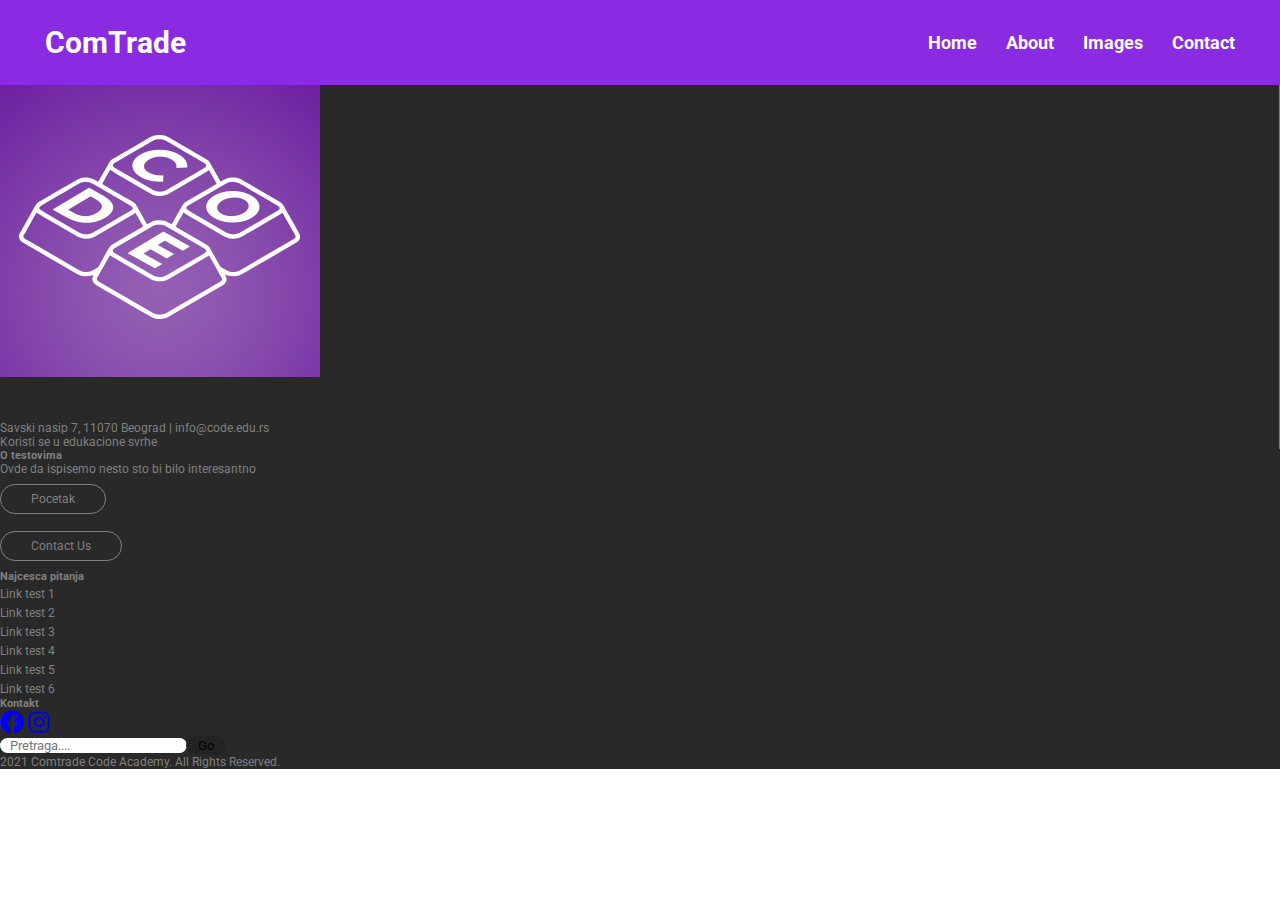
==== index.html @ 9283ae1e "Add files via upload" ====
<!DOCTYPE html>
<html lang="en">
<head>
    <meta charset="UTF-8">
    <meta http-equiv="X-UA-Compatible" content="IE=edge">
    <meta name="viewport" content="width=device-width, initial-scale=1.0">
    <link
      rel="stylesheet"
      href="https://cdnjs.cloudflare.com/ajax/libs/font-awesome/5.15.3/css/all.min.css"
    />
    <link
      rel="stylesheet"
      href="https://use.fontawesome.com/releases/v5.15.3/css/all.css"
      integrity="sha384-SZXxX4whJ79/gErwcOYf+zWLeJdY/qpuqC4cAa9rOGUstPomtqpuNWT9wdPEn2fk"
      crossorigin="anonymous"
    />
    <link
      href="https://cdn.jsdelivr.net/npm/bootstrap@5.0.1/dist/css/bootstrap.min.css"
      rel="stylesheet"
      integrity="sha384-+0n0xVW2eSR5OomGNYDnhzAbDsOXxcvSN1TPprVMTNDbiYZCxYbOOl7+AMvyTG2x"
      crossorigin="anonymous"
    />
    <link rel="preconnect" href="https://fonts.gstatic.com" />
    <link
      href="https://fonts.googleapis.com/css2?family=Roboto&display=swap"
      rel="stylesheet"
    />
    <link rel="stylesheet" href="style.css">
    <title>Document</title>
</head>
<body>
    <!--NAVBAR-->

    <nav id="navbar">
        <div class="content">
          <div class="logo">
            <a href="#">ComTrade</a>
          </div>
          <ul class="menu-list">
            <div class="icon cancel-btn">
              <i class="fas fa-times"></i>
            </div>
            <li>
                <a href="index.html">Home</a>
                <a href="#">About</a>
                <a href="#">Images</a>
                <a href="contactForm.html">Contact</a>
            </li>
          </ul>
          <div class="icon menu-btn">
            <i class="fas fa-bars"></i>
          </div>
        </div>
      </nav>


      <br>
      <br>
      <br>
      
      <!-- FOOTER -->
    <footer class="container-fluid bg-grey py-3 py-3 my-5">
        <div class="container">
          <div class="row">
            <div class="col-md-6">
              <div class="row">
                <div class="col-md-6">
                  <div class="logo-part">
                    <img src="./code logo.png" class="w-50 logo-footer" />
                    <p>Savski nasip 7, 11070 Beograd | info@code.edu.rs</p>
                    <p>Koristi se u edukacione svrhe</p>
                  </div>
                </div>
                <div class="col-md-6 px-4">
                  <h6>O testovima</h6>
                  <p>Ovde da ispisemo nesto sto bi bilo interesantno</p>
                  <a href="#" class="btn-footer"> Pocetak </a><br />
                  <a href="#" class="btn-footer"> Contact Us</a>
                </div>
              </div>
            </div>
            <div class="col-md-6">
              <div class="row">
                <div class="col-md-6 px-3">
                  <h6>Najcesca pitanja</h6>
                  <div class="row">
                    <div class="col-md-6">
                      <ul>
                        <li><a href="#"> Link test 1</a></li>
                        <li><a href="#"> Link test 2</a></li>
                        <li><a href="#"> Link test 3</a></li>
                        <li><a href="#"> Link test 4</a></li>
                        <li><a href="#"> Link test 5</a></li>
                        <li><a href="#"> Link test 6</a></li>
                      </ul>
                    </div>
                  </div>
                </div>
                <div class="col-md-6">
                  <h6>Kontakt</h6>
                  <div class="social">
                    <a href="#"
                      ><i class="fab fa-facebook fa-2x" aria-hidden="true"></i
                    ></a>
                    <a href="#"
                      ><i class="fab fa-instagram fa-2x" aria-hidden="true"></i
                    ></a>
                  </div>
                  <form class="form-footer my-3">
                    <input
                      type="text"
                      placeholder="Pretraga...."
                      name="search"
                    />
                    <input type="button" value="Go" />
                  </form>
                  <p>2021 Comtrade Code Academy. All Rights Reserved.</p>
                </div>
              </div>
            </div>
          </div>
        </div>
      </footer>

    <script src="js.js"></script>
</body>
</html>
---- style.css ----
* {
    box-sizing: border-box;
    margin: 0;
    padding: 0;
    font-family: 'Roboto', sans-serif;
    scroll-behavior: smooth;
}

/*NAVBAR*/
.content {
    max-width: 1250px;
    margin: auto;
    padding: 0 30px;
}
#navbar {
    position: fixed;
    width: 100%;
    z-index: 20;
    padding: 25px 0px;
    transition: all 0.3s ease;
    background-color: blueviolet;
}
#navbar.sticky {     /*Ova klasa ce da bude dodata naknadno preko JS*/
    background-color: black;
    padding: 10px 0px;
    box-shadow: 0px 3px 5px 0px rgba(0, 0, 0, 0.1);
}
#navbar .content {
    display: flex;
    align-items: center;
    justify-content: space-between;
}
#navbar .logo a {
    color: white;  
    font-size: 30px;
    font-weight: bold;
    text-decoration: none;
}
#navbar .menu-list {
    display: flex; 
}
.menu-list li {
    list-style-type: none;
}
.menu-list li a {
    color: white; 
    font-size: 18px;
    font-weight: bold;
    margin-left: 25px;
    text-decoration: none;
    transition: all 0.5s ease;
}
.menu-list li a:hover {
    color: black;
}
.icon {
    display: none;
    color: white;
    font-size: 20px;
    cursor: pointer;
}
.menu-list .cancel-btn {
    position: absolute;
    z-index: 100;
    right: 30px;
    top: 30px;
}

/*CONTACT FORM*/
.razdvajac {
    height: 200px;
}
.form-wrapper {
    border: 1px solid blueviolet;
    margin-left: 300px;
    width: 820px;
    display: flex;
    flex-direction: column;
    position: relative;
}
.form-header {
    display: flex;
}
.login-header-btn, .signup-header-btn {
    width: 50%;
    text-align: center;
    font-size: 2em;
    padding: 15px 0px;
    font-weight: bold;
    background-color: blueviolet;
}
.signup-header-btn {
    background-color: white;
}
.login-header-btn:hover, .signup-header-btn:hover {
    color: black;
    cursor: pointer;
}
.login-signup-wrapper {
    position: relative;  
    display: flex;
}
.prekrivac {
    position: absolute;
    margin-left: 410px;
    display: flex;
    justify-content: center;
    align-items: center;
    width: 50%;
    height: 100%;
    background-color: blueviolet;
    transition: all 0.6s ease;
}
.prekrivac p {
    margin: 20px;
    color: white;
}
.login-wrapper, .signup-wrapper {
    width: 400px;
    margin: 5px;
    display: flex;
    flex-direction: column;
    align-items: center;
}

.form-wrapper input {
    width: 90%;
    margin: 10px 0px;
    padding: 10px;
    border: 2px solid lightgray;
}
.login-btn {
    background-color: blueviolet;
    margin: 20px 0px;
    font-size: 1.5em;
    color: white;
    text-align: center;
    width: 90%;
    padding: 10px;
}
.login-forgot-pass a {
    text-decoration: none;
}
.login-not-a-member a {
    text-decoration: none;
}



/*FOOTER*/
/* OVO JE DODAO DEJAN */
  .bg-grey {
    background: #292929;
  }
  .logo-footer {
    margin-bottom: 40px;
  }
  footer {
    color: grey;   
  }
  footer p, a {
    font-size: 12px;
    font-family: 'Roboto', sans-serif;
  }
  footer h6 {
    font-family: 'Roboto', sans-serif;
  /* margin-bottom: 40px; */
    position: relative;
  }
  .btn-footer {
    color: grey;
    text-decoration: none;
    border: 1px solid;
    border-radius: 43px;
    font-size: 12px;
    padding: 7px 30px;
    line-height: 47px;
  }
  .btn-footer:hover {       
    text-decoration: none;      
  }
  .form-footer input[type="text"] {
    border: none;
    border-radius: 12px;
    outline: none;
    padding-left: 10px;
  }
  .form-footer input ::placeholder {
    font-size: 10px;
    padding-left: 10px;
    font-style: italic;
  }
  .form-footer input[type="button"] {
    text-align: center;
    border: none;
    background:#232323;
    margin-left: -5px;
    outline: none;
    border-radius: 12px;
    padding: 2px 12px;
  }
  .social .fa {
    color: grey;
    font-size: 22px;
    padding: 10px 15px;
    background: #3c3c3c;
  }
  footer ul li {
    list-style: none;
    display: block;
  }
  footer ul  {
    padding-left: 0;
  }
  footer ul  li a{
    text-decoration: none;
    color: grey;
    text-decoration:none;
  }
  footer a:hover {
    text-decoration: none;
    color: #f5f5f5 !important;
  }
  footer .logo-part {
    border-right: 1px solid grey;
    height: 100%;
  }
  


/*RESPONSIVE*/
@media screen and (max-width: 1230px) {
    
}
@media screen and (max-width: 1100px) {
    
}
@media screen and (max-width: 900px) {
    
}
@media screen and (max-width: 768px) {
    body.disabled {       /*Ovo ce da bude aktivirano sa JS*/
        overflow: hidden;
    }
    .icon {
        display: block;
    }
    .icon.hide {
        display: none;  /*Ovo ce da bude aktivirano sa JS*/
    }
    #navbar .menu-list {
        position: fixed;
        height: 100vh;
        width: 100%;
        left: -100%;
        top: 0px;
        display: block;
        padding: 40px 0px;
        text-align: center;
        background-color:blueviolet;
        transition: all 0.3s ease;
    }
    #navbar.show .menu-list {    /*Ovo ce da bude kasnije aktivirano*/
        left: 0%;
    }
    #navbar .menu-list li {
        margin-top: 45px;
        display: flex;
        flex-direction: column;
        justify-content: space-evenly;
    }
    #navbar .menu-list li a {
        font-size: 23px;
        padding: 30px 0px;
        margin-left: -100%;
        transition: 0.5s cubic-bezier(0.68, -0.55, 0.265, 1.55);
    }
    #navbar.show .menu-list li a {
        margin-left: 0px;
    }
}
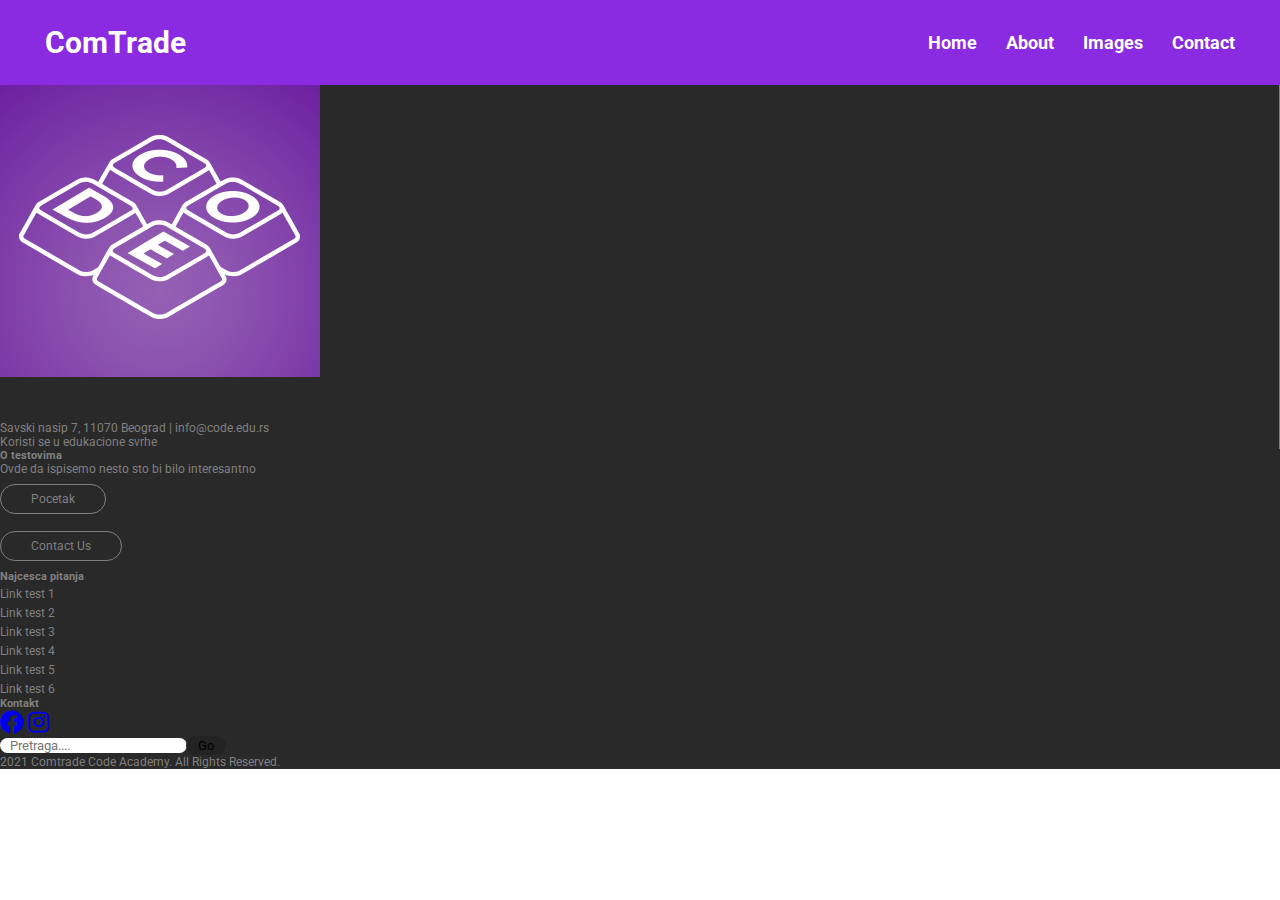
==== commit 067c721a: "Gotov index, navbar, kontakt forma, footer, regex" ====
--- a/index.html
+++ b/index.html
@@ -30,8 +30,7 @@
 </head>
 <body>
     <!--NAVBAR-->
-
-    <nav id="navbar">
+    <nav class="navbar-container">
         <div class="content">
           <div class="logo">
             <a href="#">ComTrade</a>
--- a/style.css
+++ b/style.css
@@ -12,7 +12,7 @@
     margin: auto;
     padding: 0 30px;
 }
-#navbar {
+.navbar-container {
     position: fixed;
     width: 100%;
     z-index: 20;
@@ -20,23 +20,23 @@
     transition: all 0.3s ease;
     background-color: blueviolet;
 }
-#navbar.sticky {     /*Ova klasa ce da bude dodata naknadno preko JS*/
+.navbar-container.sticky {     /*Ova klasa ce da bude dodata naknadno preko JS*/
     background-color: black;
     padding: 10px 0px;
     box-shadow: 0px 3px 5px 0px rgba(0, 0, 0, 0.1);
 }
-#navbar .content {
+.navbar-container .content {
     display: flex;
     align-items: center;
     justify-content: space-between;
 }
-#navbar .logo a {
+.navbar-container .logo a {
     color: white;  
     font-size: 30px;
     font-weight: bold;
     text-decoration: none;
 }
-#navbar .menu-list {
+.navbar-container .menu-list {
     display: flex; 
 }
 .menu-list li {
@@ -101,6 +101,7 @@
     display: flex;
 }
 .prekrivac {
+    z-index: 20;
     position: absolute;
     margin-left: 410px;
     display: flex;
@@ -124,12 +125,12 @@
 }
 
 .form-wrapper input {
-    width: 90%;
+    width: 100%;
     margin: 10px 0px;
     padding: 10px;
     border: 2px solid lightgray;
 }
-.login-btn {
+.login-btn, .signup-btn {
     background-color: blueviolet;
     margin: 20px 0px;
     font-size: 1.5em;
@@ -138,11 +139,34 @@
     width: 90%;
     padding: 10px;
 }
+.login-btn:hover, .signup-btn:hover {
+  cursor: pointer;
+}
 .login-forgot-pass a {
     text-decoration: none;
 }
 .login-not-a-member a {
     text-decoration: none;
+}
+.input-div {
+  position: relative;
+  display: flex;
+  justify-content: center;
+  width: 90%;
+}
+.input-div i {
+  font-size: 1.3em;
+  position: absolute;
+  right: 10px;
+  top: 37%;
+}
+.fa-times-circle {
+  color: red;
+  display: none;
+}
+.fa-check-circle {
+  color: green;
+  display: none;
 }
 
 
@@ -158,7 +182,7 @@
   footer {
     color: grey;   
   }
-  footer p, a {
+  footer p, footer a {
     font-size: 12px;
     font-family: 'Roboto', sans-serif;
   }
@@ -248,7 +272,7 @@
     .icon.hide {
         display: none;  /*Ovo ce da bude aktivirano sa JS*/
     }
-    #navbar .menu-list {
+    .navbar-container .menu-list {
         position: fixed;
         height: 100vh;
         width: 100%;
@@ -260,22 +284,22 @@
         background-color:blueviolet;
         transition: all 0.3s ease;
     }
-    #navbar.show .menu-list {    /*Ovo ce da bude kasnije aktivirano*/
+    .navbar-container.show .menu-list {    /*Ovo ce da bude kasnije aktivirano*/
         left: 0%;
     }
-    #navbar .menu-list li {
+    .navbar-container .menu-list li {
         margin-top: 45px;
         display: flex;
         flex-direction: column;
         justify-content: space-evenly;
     }
-    #navbar .menu-list li a {
+    .navbar-container .menu-list li a {
         font-size: 23px;
         padding: 30px 0px;
         margin-left: -100%;
         transition: 0.5s cubic-bezier(0.68, -0.55, 0.265, 1.55);
     }
-    #navbar.show .menu-list li a {
+    .navbar-container.show .menu-list li a {
         margin-left: 0px;
     }
 }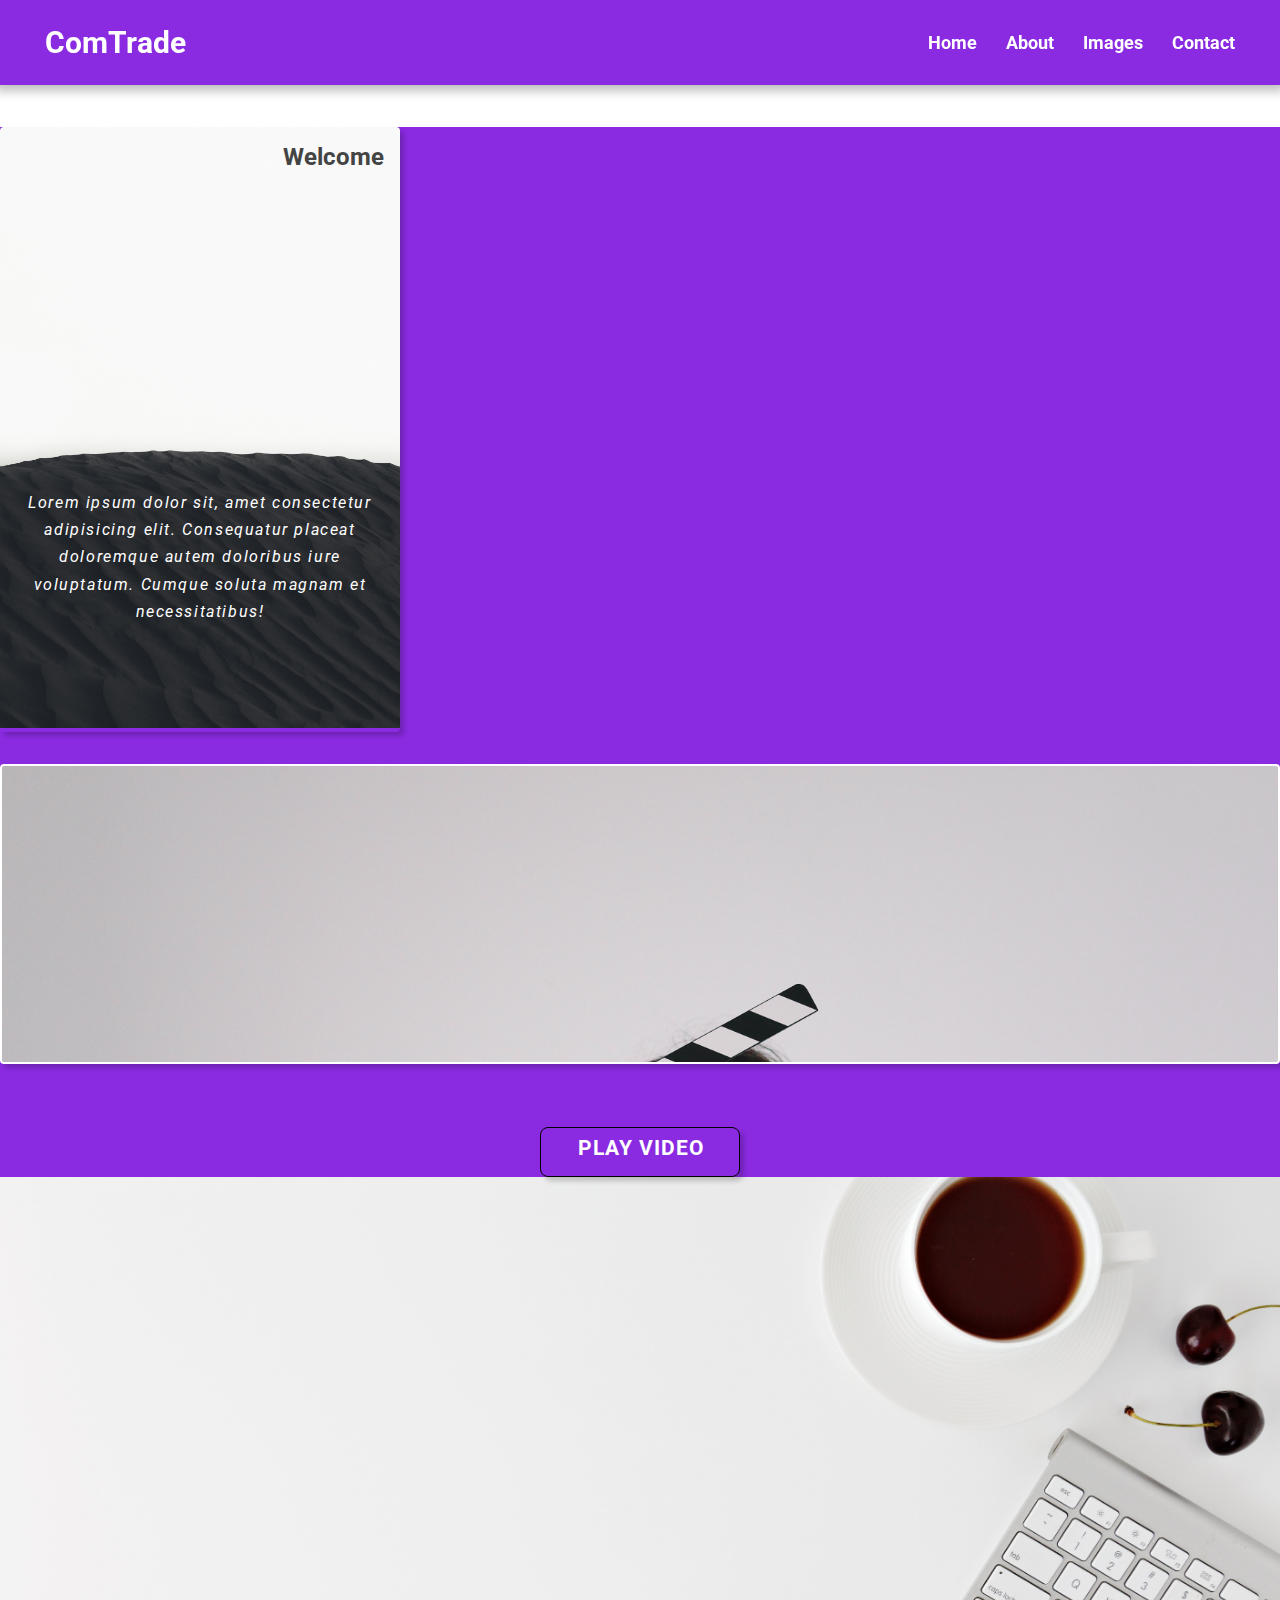
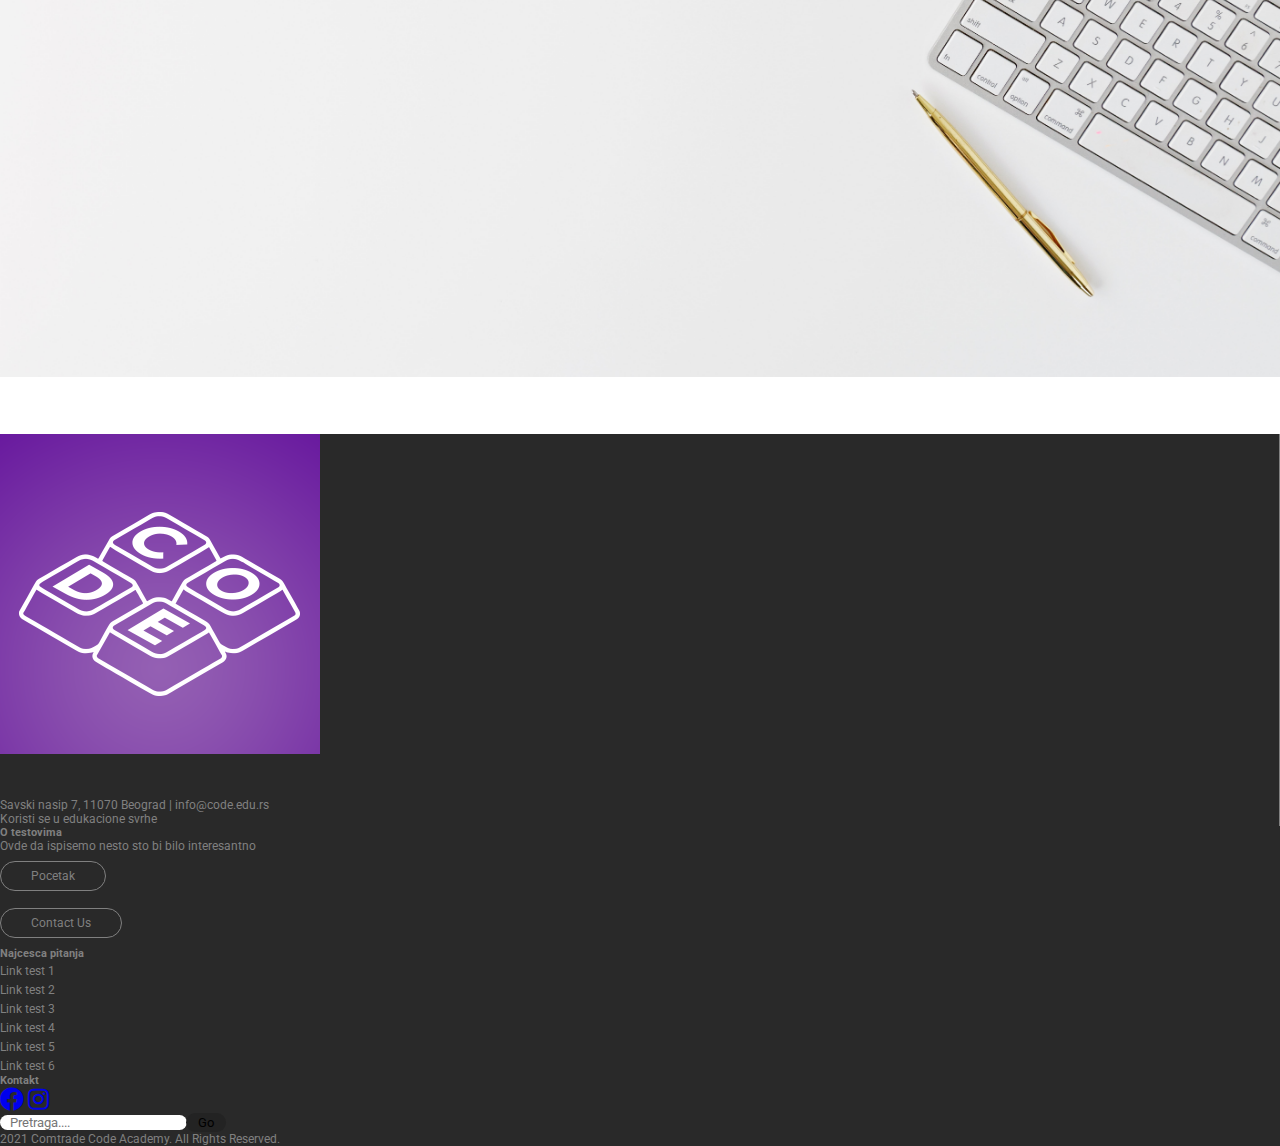
==== commit 3d5bfcf6: "dodao dve sekcije landing page i cta button" ====
--- a/index.html
+++ b/index.html
@@ -1,9 +1,9 @@
 <!DOCTYPE html>
 <html lang="en">
-<head>
-    <meta charset="UTF-8">
-    <meta http-equiv="X-UA-Compatible" content="IE=edge">
-    <meta name="viewport" content="width=device-width, initial-scale=1.0">
+  <head>
+    <meta charset="UTF-8" />
+    <meta http-equiv="X-UA-Compatible" content="IE=edge" />
+    <meta name="viewport" content="width=device-width, initial-scale=1.0" />
     <link
       rel="stylesheet"
       href="https://cdnjs.cloudflare.com/ajax/libs/font-awesome/5.15.3/css/all.min.css"
@@ -25,102 +25,152 @@
       href="https://fonts.googleapis.com/css2?family=Roboto&display=swap"
       rel="stylesheet"
     />
-    <link rel="stylesheet" href="style.css">
+    <link rel="stylesheet" href="style.css" />
     <title>Document</title>
-</head>
-<body>
+  </head>
+  <body>
     <!--NAVBAR-->
     <nav class="navbar-container">
-        <div class="content">
-          <div class="logo">
-            <a href="#">ComTrade</a>
+      <div class="content">
+        <div class="logo">
+          <a href="#">ComTrade</a>
+        </div>
+        <ul class="menu-list">
+          <div class="icon cancel-btn">
+            <i class="fas fa-times"></i>
           </div>
-          <ul class="menu-list">
-            <div class="icon cancel-btn">
-              <i class="fas fa-times"></i>
-            </div>
-            <li>
-                <a href="index.html">Home</a>
-                <a href="#">About</a>
-                <a href="#">Images</a>
-                <a href="contactForm.html">Contact</a>
-            </li>
-          </ul>
-          <div class="icon menu-btn">
-            <i class="fas fa-bars"></i>
-          </div>
+          <li>
+            <a href="index.html">Home</a>
+            <a href="#">About</a>
+            <a href="#">Images</a>
+            <a href="contactForm.html">Contact</a>
+          </li>
+        </ul>
+        <div class="icon menu-btn">
+          <i class="fas fa-bars"></i>
         </div>
-      </nav>
+      </div>
+    </nav>
+    <div class="container-fluid separator"></div>
 
-
-      <br>
-      <br>
-      <br>
-      
-      <!-- FOOTER -->
-    <footer class="container-fluid bg-grey py-3 py-3 my-5">
-        <div class="container">
+    <main>
+      <div class="section1">
+        <div class="container-fluid">
           <div class="row">
-            <div class="col-md-6">
-              <div class="row">
-                <div class="col-md-6">
-                  <div class="logo-part">
-                    <img src="./code logo.png" class="w-50 logo-footer" />
-                    <p>Savski nasip 7, 11070 Beograd | info@code.edu.rs</p>
-                    <p>Koristi se u edukacione svrhe</p>
-                  </div>
-                </div>
-                <div class="col-md-6 px-4">
-                  <h6>O testovima</h6>
-                  <p>Ovde da ispisemo nesto sto bi bilo interesantno</p>
-                  <a href="#" class="btn-footer"> Pocetak </a><br />
-                  <a href="#" class="btn-footer"> Contact Us</a>
-                </div>
+            <div
+              class="
+                col-12 col-md-4
+                d-flex
+                justify-content-center justify-content-md-end
+              "
+            >
+              <div class="img-left-wrapper">
+                <img
+                  src="images/kunj-parekh-H69EgivmCjE-unsplash.jpg"
+                  alt="texture background picture"
+                  class="img-left-A"
+                />
+                <h2 class="welcome-left">Welcome</h2>
+                <p class="img-paragraf-left">
+                  Lorem ipsum dolor sit, amet consectetur adipisicing elit.
+                  Consequatur placeat doloremque autem doloribus iure
+                  voluptatum. Cumque soluta magnam et necessitatibus!
+                </p>
               </div>
             </div>
-            <div class="col-md-6">
+            <div
+              class="
+                col-12 col-md-8
+                d-flex
+                justify-content-center
+                align-items-center
+              "
+            >
               <div class="row">
-                <div class="col-md-6 px-3">
-                  <h6>Najcesca pitanja</h6>
-                  <div class="row">
-                    <div class="col-md-6">
-                      <ul>
-                        <li><a href="#"> Link test 1</a></li>
-                        <li><a href="#"> Link test 2</a></li>
-                        <li><a href="#"> Link test 3</a></li>
-                        <li><a href="#"> Link test 4</a></li>
-                        <li><a href="#"> Link test 5</a></li>
-                        <li><a href="#"> Link test 6</a></li>
-                      </ul>
-                    </div>
+                <div class="col-md-12 border-right right-top"></div>
+                <div class="col-md-12">
+                  <div class="button-container-2">
+                    <span class="mas">PLAY VIDEO</span>
+                    <button type="button" name="Hover">PLAY VIDEO</button>
                   </div>
-                </div>
-                <div class="col-md-6">
-                  <h6>Kontakt</h6>
-                  <div class="social">
-                    <a href="#"
-                      ><i class="fab fa-facebook fa-2x" aria-hidden="true"></i
-                    ></a>
-                    <a href="#"
-                      ><i class="fab fa-instagram fa-2x" aria-hidden="true"></i
-                    ></a>
-                  </div>
-                  <form class="form-footer my-3">
-                    <input
-                      type="text"
-                      placeholder="Pretraga...."
-                      name="search"
-                    />
-                    <input type="button" value="Go" />
-                  </form>
-                  <p>2021 Comtrade Code Academy. All Rights Reserved.</p>
                 </div>
               </div>
             </div>
           </div>
         </div>
-      </footer>
+      </div>
+      <div class="section2">
+        <div class="container-fluid">
+          <div class="row">
+            <div class="col-12"></div>
+          </div>
+        </div>
+      </div>
+    </main>
+    <br />
+    <br />
+    <br />
+
+    <!-- FOOTER -->
+    <footer class="container-fluid bg-grey py-3 py-3 my-5">
+      <div class="container">
+        <div class="row">
+          <div class="col-md-6">
+            <div class="row">
+              <div class="col-md-6">
+                <div class="logo-part">
+                  <img src="./code logo.png" class="w-50 logo-footer" />
+                  <p>Savski nasip 7, 11070 Beograd | info@code.edu.rs</p>
+                  <p>Koristi se u edukacione svrhe</p>
+                </div>
+              </div>
+              <div class="col-md-6 px-4">
+                <h6>O testovima</h6>
+                <p>Ovde da ispisemo nesto sto bi bilo interesantno</p>
+                <a href="#" class="btn-footer"> Pocetak </a><br />
+                <a href="#" class="btn-footer"> Contact Us</a>
+              </div>
+            </div>
+          </div>
+          <div class="col-md-6">
+            <div class="row">
+              <div class="col-md-6 px-3">
+                <h6>Najcesca pitanja</h6>
+                <div class="row">
+                  <div class="col-md-6">
+                    <ul>
+                      <li><a href="#"> Link test 1</a></li>
+                      <li><a href="#"> Link test 2</a></li>
+                      <li><a href="#"> Link test 3</a></li>
+                      <li><a href="#"> Link test 4</a></li>
+                      <li><a href="#"> Link test 5</a></li>
+                      <li><a href="#"> Link test 6</a></li>
+                    </ul>
+                  </div>
+                </div>
+              </div>
+              <div class="col-md-6">
+                <h6>Kontakt</h6>
+                <div class="social">
+                  <a href="#"
+                    ><i class="fab fa-facebook fa-2x" aria-hidden="true"></i
+                  ></a>
+                  <a href="#"
+                    ><i class="fab fa-instagram fa-2x" aria-hidden="true"></i
+                  ></a>
+                </div>
+                <form class="form-footer my-3">
+                  <input type="text" placeholder="Pretraga...." name="search" />
+                  <input type="button" value="Go" />
+                </form>
+                <p>2021 Comtrade Code Academy. All Rights Reserved.</p>
+              </div>
+            </div>
+          </div>
+        </div>
+      </div>
+    </footer>
 
     <script src="js.js"></script>
-</body>
-</html>+  </body>
+</html>
--- a/style.css
+++ b/style.css
@@ -1,152 +1,326 @@
 * {
-    box-sizing: border-box;
-    margin: 0;
-    padding: 0;
-    font-family: 'Roboto', sans-serif;
-    scroll-behavior: smooth;
+  box-sizing: border-box;
+  margin: 0;
+  padding: 0;
+  font-family: "Roboto", sans-serif;
+  scroll-behavior: smooth;
+}
+
+:root {
+  --color-primary: #8a2be2;
+  --color-gray: #444444;
 }
 
 /*NAVBAR*/
 .content {
-    max-width: 1250px;
-    margin: auto;
-    padding: 0 30px;
+  max-width: 1250px;
+  margin: auto;
+  padding: 0 30px;
 }
 .navbar-container {
-    position: fixed;
-    width: 100%;
-    z-index: 20;
-    padding: 25px 0px;
-    transition: all 0.3s ease;
-    background-color: blueviolet;
-}
-.navbar-container.sticky {     /*Ova klasa ce da bude dodata naknadno preko JS*/
-    background-color: black;
-    padding: 10px 0px;
-    box-shadow: 0px 3px 5px 0px rgba(0, 0, 0, 0.1);
+  position: fixed;
+  width: 100%;
+  z-index: 20;
+  padding: 25px 0px;
+  transition: all 0.3s ease;
+  background-color: blueviolet;
+  box-shadow: 0 1px 10px 5px rgba(0, 0, 0, 0.26);
+}
+.navbar-container.sticky {
+  /*Ova klasa ce da bude dodata naknadno preko JS*/
+  background-color: #0b0b0c;
+  padding: 10px 0px;
+  box-shadow: 0px 3px 5px 0px rgba(0, 0, 0, 0.1);
+  box-shadow: 0 1px 10px 5px rgba(0, 0, 0, 0.26);
 }
 .navbar-container .content {
-    display: flex;
-    align-items: center;
-    justify-content: space-between;
+  display: flex;
+  align-items: center;
+  justify-content: space-between;
 }
 .navbar-container .logo a {
-    color: white;  
-    font-size: 30px;
-    font-weight: bold;
-    text-decoration: none;
+  color: white;
+  font-size: 30px;
+  font-weight: bold;
+  text-decoration: none;
 }
 .navbar-container .menu-list {
-    display: flex; 
+  display: flex;
+  margin-bottom: 0;
 }
 .menu-list li {
-    list-style-type: none;
+  list-style-type: none;
 }
 .menu-list li a {
-    color: white; 
-    font-size: 18px;
-    font-weight: bold;
-    margin-left: 25px;
-    text-decoration: none;
-    transition: all 0.5s ease;
+  color: white;
+  font-size: 18px;
+  font-weight: bold;
+  margin-left: 25px;
+  text-decoration: none;
+  transition: all 0.5s ease;
 }
 .menu-list li a:hover {
-    color: black;
+  color: black;
 }
 .icon {
-    display: none;
-    color: white;
-    font-size: 20px;
-    cursor: pointer;
+  display: none;
+  color: white;
+  font-size: 20px;
+  cursor: pointer;
 }
 .menu-list .cancel-btn {
-    position: absolute;
-    z-index: 100;
-    right: 30px;
-    top: 30px;
-}
-
+  position: absolute;
+  z-index: 100;
+  right: 30px;
+  top: 30px;
+}
+
+/* MAIN SECTION */
+/* visina nav-bara, da bi main krenuo ispod */
+.separator {
+  height: 95px;
+}
+.section1 {
+  background-color: var(--color-primary);
+}
+
+.img-left-wrapper {
+  position: relative;
+  width: max-content;
+  margin: 2rem 0;
+  overflow: hidden;
+  border-radius: 4px;
+  box-shadow: 4px 4px 5px 0px rgba(0, 0, 0, 0.199);
+}
+.img-left-A {
+  width: 400px;
+}
+.welcome-left {
+  position: absolute;
+  top: 0;
+  right: 0;
+  padding: 1rem;
+  color: var(--color-gray);
+}
+.img-paragraf-left {
+  color: white;
+  position: absolute;
+  bottom: 15%;
+  left: 0;
+  text-align: center;
+  padding: 1rem;
+  line-height: 1.7rem;
+  letter-spacing: 0.1rem;
+  font-style: italic;
+}
+
+/* DESNA STRANA SECTION 1 */
+
+.border-right {
+  border: 2px solid rgb(255, 255, 255);
+  border-radius: 4px;
+  min-width: 200px;
+  box-shadow: 4px 4px 5px 0px rgba(0, 0, 0, 0.199);
+}
+
+.right-top {
+  height: 300px;
+  background-image: url(images/jon-tyson-A-obUh61bKw-unsplash.jpg);
+  background-repeat: no-repeat;
+  background-clip: border-box;
+  background-size: cover;
+}
+
+/* OVO JE SVE ZA DUGME  */
+
+.button-container-2 {
+  position: relative;
+  width: 200px;
+  height: 50px;
+  margin-left: auto;
+  margin-right: auto;
+  margin-top: 7vh;
+  overflow: hidden;
+  border: 1px solid #000;
+  font-weight: 300;
+  transition: 0.5s;
+  letter-spacing: 1px;
+  border-radius: 8px;
+  box-shadow: 4px 4px 5px 0px rgba(0, 0, 0, 0.199);
+}
+.button-container-2 button {
+  width: 101%;
+  height: 100%;
+
+  font-weight: 300;
+  font-size: 1.3rem;
+  letter-spacing: 1px;
+  font-weight: bold;
+  background: #000;
+  -webkit-mask: url("https://raw.githubusercontent.com/robin-dela/css-mask-animation/master/img/urban-sprite.png");
+  mask: url("https://raw.githubusercontent.com/robin-dela/css-mask-animation/master/img/urban-sprite.png");
+  -webkit-mask-size: 3000% 100%;
+  mask-size: 3000% 100%;
+  border: none;
+  color: blueviolet;
+  cursor: pointer;
+  -webkit-animation: ani2 0.7s steps(29) forwards;
+  animation: ani2 0.7s steps(29) forwards;
+}
+.button-container-2 button:hover {
+  -webkit-animation: ani 0.7s steps(29) forwards;
+  animation: ani 0.7s steps(29) forwards;
+}
+
+.mas {
+  position: absolute;
+  color: #fff;
+  text-align: center;
+  width: 101%;
+  font-weight: 300;
+  position: absolute;
+  font-size: 1.3rem;
+  margin-top: 8.5px;
+  overflow: hidden;
+  font-weight: bold;
+}
+
+@-webkit-keyframes ani {
+  from {
+    -webkit-mask-position: 0 0;
+    mask-position: 0 0;
+  }
+  to {
+    -webkit-mask-position: 100% 0;
+    mask-position: 100% 0;
+  }
+}
+@keyframes ani {
+  from {
+    -webkit-mask-position: 0 0;
+    mask-position: 0 0;
+  }
+  to {
+    -webkit-mask-position: 100% 0;
+    mask-position: 100% 0;
+  }
+}
+@-webkit-keyframes ani2 {
+  from {
+    -webkit-mask-position: 100% 0;
+    mask-position: 100% 0;
+  }
+  to {
+    -webkit-mask-position: 0 0;
+    mask-position: 0 0;
+  }
+}
+@keyframes ani2 {
+  from {
+    -webkit-mask-position: 100% 0;
+    mask-position: 100% 0;
+  }
+  to {
+    -webkit-mask-position: 0 0;
+    mask-position: 0 0;
+  }
+}
+
+/* KRAJ DUGME ANIMACIJE */
+
+/* SECTION 2 */
+.section2 {
+  height: 800px;
+  background: url(images/leone-venter-VieM9BdZKFo-unsplash.jpg);
+  background-repeat: no-repeat;
+  background-size: cover;
+}
 /*CONTACT FORM*/
 .razdvajac {
-    height: 200px;
+  height: 200px;
 }
 .form-wrapper {
-    border: 1px solid blueviolet;
-    margin-left: 300px;
-    width: 820px;
-    display: flex;
-    flex-direction: column;
-    position: relative;
+  border: 1px solid blueviolet;
+  margin-left: 300px;
+  width: 820px;
+  display: flex;
+  flex-direction: column;
+  position: relative;
 }
 .form-header {
-    display: flex;
-}
-.login-header-btn, .signup-header-btn {
-    width: 50%;
-    text-align: center;
-    font-size: 2em;
-    padding: 15px 0px;
-    font-weight: bold;
-    background-color: blueviolet;
-}
+  display: flex;
+}
+.login-header-btn,
 .signup-header-btn {
-    background-color: white;
-}
-.login-header-btn:hover, .signup-header-btn:hover {
-    color: black;
-    cursor: pointer;
+  width: 50%;
+  text-align: center;
+  font-size: 2em;
+  padding: 15px 0px;
+  font-weight: bold;
+  background-color: blueviolet;
+}
+.signup-header-btn {
+  background-color: white;
+}
+.login-header-btn:hover,
+.signup-header-btn:hover {
+  color: black;
+  cursor: pointer;
 }
 .login-signup-wrapper {
-    position: relative;  
-    display: flex;
+  position: relative;
+  display: flex;
 }
 .prekrivac {
-    z-index: 20;
-    position: absolute;
-    margin-left: 410px;
-    display: flex;
-    justify-content: center;
-    align-items: center;
-    width: 50%;
-    height: 100%;
-    background-color: blueviolet;
-    transition: all 0.6s ease;
+  z-index: 20;
+  position: absolute;
+  margin-left: 410px;
+  display: flex;
+  justify-content: center;
+  align-items: center;
+  width: 50%;
+  height: 100%;
+  background-color: blueviolet;
+  transition: all 0.6s ease;
 }
 .prekrivac p {
-    margin: 20px;
-    color: white;
-}
-.login-wrapper, .signup-wrapper {
-    width: 400px;
-    margin: 5px;
-    display: flex;
-    flex-direction: column;
-    align-items: center;
+  margin: 20px;
+  color: white;
+}
+.login-wrapper,
+.signup-wrapper {
+  width: 400px;
+  margin: 5px;
+  display: flex;
+  flex-direction: column;
+  align-items: center;
 }
 
 .form-wrapper input {
-    width: 100%;
-    margin: 10px 0px;
-    padding: 10px;
-    border: 2px solid lightgray;
-}
-.login-btn, .signup-btn {
-    background-color: blueviolet;
-    margin: 20px 0px;
-    font-size: 1.5em;
-    color: white;
-    text-align: center;
-    width: 90%;
-    padding: 10px;
-}
-.login-btn:hover, .signup-btn:hover {
+  width: 100%;
+  margin: 10px 0px;
+  padding: 10px;
+  border: 2px solid lightgray;
+}
+.login-btn,
+.signup-btn {
+  background-color: blueviolet;
+  margin: 20px 0px;
+  font-size: 1.5em;
+  color: white;
+  text-align: center;
+  width: 90%;
+  padding: 10px;
+}
+.login-btn:hover,
+.signup-btn:hover {
   cursor: pointer;
 }
 .login-forgot-pass a {
-    text-decoration: none;
+  text-decoration: none;
 }
 .login-not-a-member a {
-    text-decoration: none;
+  text-decoration: none;
 }
 .input-div {
   position: relative;
@@ -169,137 +343,133 @@
   display: none;
 }
 
-
-
 /*FOOTER*/
 /* OVO JE DODAO DEJAN */
-  .bg-grey {
-    background: #292929;
-  }
-  .logo-footer {
-    margin-bottom: 40px;
-  }
-  footer {
-    color: grey;   
-  }
-  footer p, footer a {
-    font-size: 12px;
-    font-family: 'Roboto', sans-serif;
-  }
-  footer h6 {
-    font-family: 'Roboto', sans-serif;
+.bg-grey {
+  background: #292929;
+}
+.logo-footer {
+  margin-bottom: 40px;
+}
+footer {
+  color: grey;
+}
+footer p,
+footer a {
+  font-size: 12px;
+  font-family: "Roboto", sans-serif;
+}
+footer h6 {
+  font-family: "Roboto", sans-serif;
   /* margin-bottom: 40px; */
-    position: relative;
-  }
-  .btn-footer {
-    color: grey;
-    text-decoration: none;
-    border: 1px solid;
-    border-radius: 43px;
-    font-size: 12px;
-    padding: 7px 30px;
-    line-height: 47px;
-  }
-  .btn-footer:hover {       
-    text-decoration: none;      
-  }
-  .form-footer input[type="text"] {
-    border: none;
-    border-radius: 12px;
-    outline: none;
-    padding-left: 10px;
-  }
-  .form-footer input ::placeholder {
-    font-size: 10px;
-    padding-left: 10px;
-    font-style: italic;
-  }
-  .form-footer input[type="button"] {
-    text-align: center;
-    border: none;
-    background:#232323;
-    margin-left: -5px;
-    outline: none;
-    border-radius: 12px;
-    padding: 2px 12px;
-  }
-  .social .fa {
-    color: grey;
-    font-size: 22px;
-    padding: 10px 15px;
-    background: #3c3c3c;
-  }
-  footer ul li {
-    list-style: none;
-    display: block;
-  }
-  footer ul  {
-    padding-left: 0;
-  }
-  footer ul  li a{
-    text-decoration: none;
-    color: grey;
-    text-decoration:none;
-  }
-  footer a:hover {
-    text-decoration: none;
-    color: #f5f5f5 !important;
-  }
-  footer .logo-part {
-    border-right: 1px solid grey;
-    height: 100%;
-  }
-  
-
+  position: relative;
+}
+.btn-footer {
+  color: grey;
+  text-decoration: none;
+  border: 1px solid;
+  border-radius: 43px;
+  font-size: 12px;
+  padding: 7px 30px;
+  line-height: 47px;
+}
+.btn-footer:hover {
+  text-decoration: none;
+}
+.form-footer input[type="text"] {
+  border: none;
+  border-radius: 12px;
+  outline: none;
+  padding-left: 10px;
+}
+.form-footer input ::placeholder {
+  font-size: 10px;
+  padding-left: 10px;
+  font-style: italic;
+}
+.form-footer input[type="button"] {
+  text-align: center;
+  border: none;
+  background: #232323;
+  margin-left: -5px;
+  outline: none;
+  border-radius: 12px;
+  padding: 2px 12px;
+}
+.social .fa {
+  color: grey;
+  font-size: 22px;
+  padding: 10px 15px;
+  background: #3c3c3c;
+}
+footer ul li {
+  list-style: none;
+  display: block;
+}
+footer ul {
+  padding-left: 0;
+}
+footer ul li a {
+  text-decoration: none;
+  color: grey;
+  text-decoration: none;
+}
+footer a:hover {
+  text-decoration: none;
+  color: #f5f5f5 !important;
+}
+footer .logo-part {
+  border-right: 1px solid grey;
+  height: 100%;
+}
 
 /*RESPONSIVE*/
 @media screen and (max-width: 1230px) {
-    
 }
 @media screen and (max-width: 1100px) {
-    
 }
 @media screen and (max-width: 900px) {
-    
 }
 @media screen and (max-width: 768px) {
-    body.disabled {       /*Ovo ce da bude aktivirano sa JS*/
-        overflow: hidden;
-    }
-    .icon {
-        display: block;
-    }
-    .icon.hide {
-        display: none;  /*Ovo ce da bude aktivirano sa JS*/
-    }
-    .navbar-container .menu-list {
-        position: fixed;
-        height: 100vh;
-        width: 100%;
-        left: -100%;
-        top: 0px;
-        display: block;
-        padding: 40px 0px;
-        text-align: center;
-        background-color:blueviolet;
-        transition: all 0.3s ease;
-    }
-    .navbar-container.show .menu-list {    /*Ovo ce da bude kasnije aktivirano*/
-        left: 0%;
-    }
-    .navbar-container .menu-list li {
-        margin-top: 45px;
-        display: flex;
-        flex-direction: column;
-        justify-content: space-evenly;
-    }
-    .navbar-container .menu-list li a {
-        font-size: 23px;
-        padding: 30px 0px;
-        margin-left: -100%;
-        transition: 0.5s cubic-bezier(0.68, -0.55, 0.265, 1.55);
-    }
-    .navbar-container.show .menu-list li a {
-        margin-left: 0px;
-    }
-}+  body.disabled {
+    /*Ovo ce da bude aktivirano sa JS*/
+    overflow: hidden;
+  }
+  .icon {
+    display: block;
+  }
+  .icon.hide {
+    display: none; /*Ovo ce da bude aktivirano sa JS*/
+  }
+  .navbar-container .menu-list {
+    position: fixed;
+    height: 100vh;
+    width: 100%;
+    left: -100%;
+    top: 0px;
+    display: block;
+    padding: 40px 0px;
+    text-align: center;
+    background-color: blueviolet;
+    transition: all 0.3s ease;
+  }
+  .navbar-container.show .menu-list {
+    /*Ovo ce da bude kasnije aktivirano*/
+    left: 0%;
+  }
+  .navbar-container .menu-list li {
+    margin-top: 45px;
+    display: flex;
+    flex-direction: column;
+    justify-content: space-evenly;
+  }
+  .navbar-container .menu-list li a {
+    font-size: 23px;
+    padding: 30px 0px;
+    margin-left: -100%;
+    transition: 0.5s cubic-bezier(0.68, -0.55, 0.265, 1.55);
+  }
+  .navbar-container.show .menu-list li a {
+    margin-left: 0px;
+  }
+}
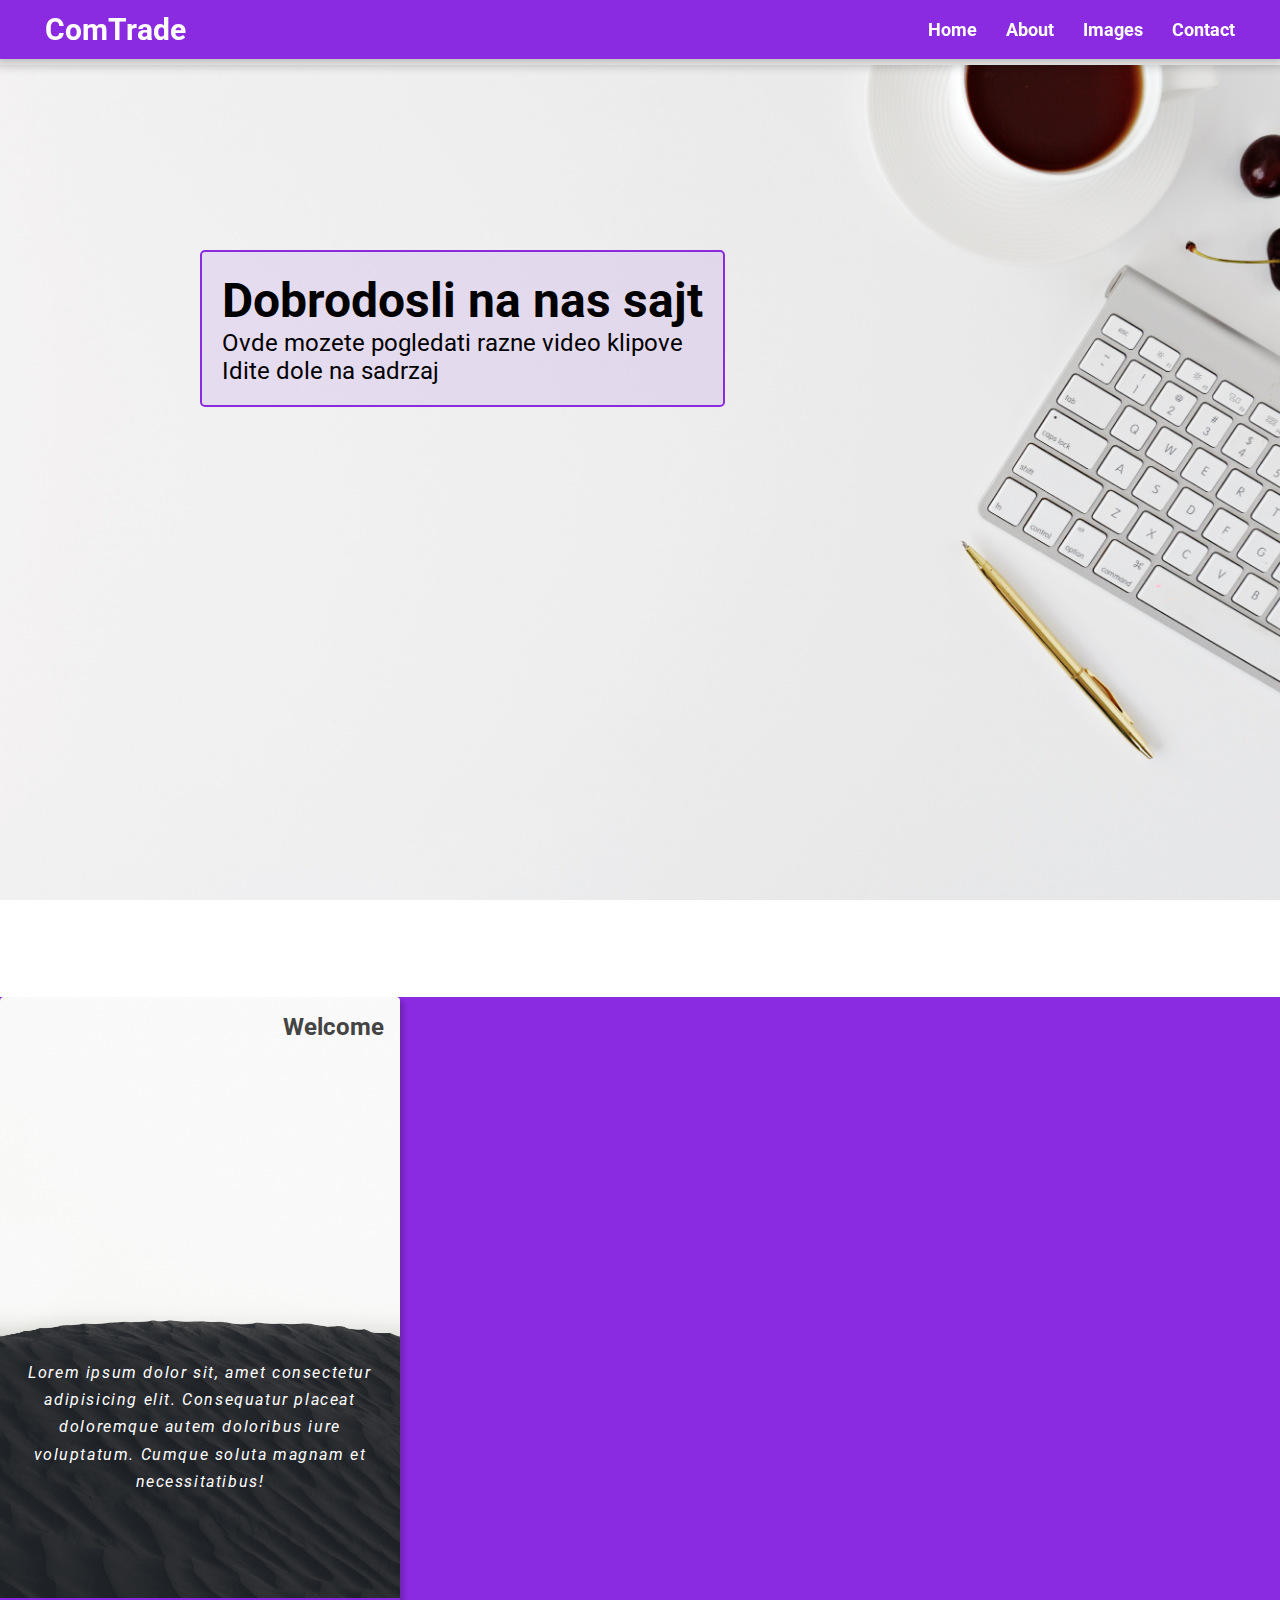
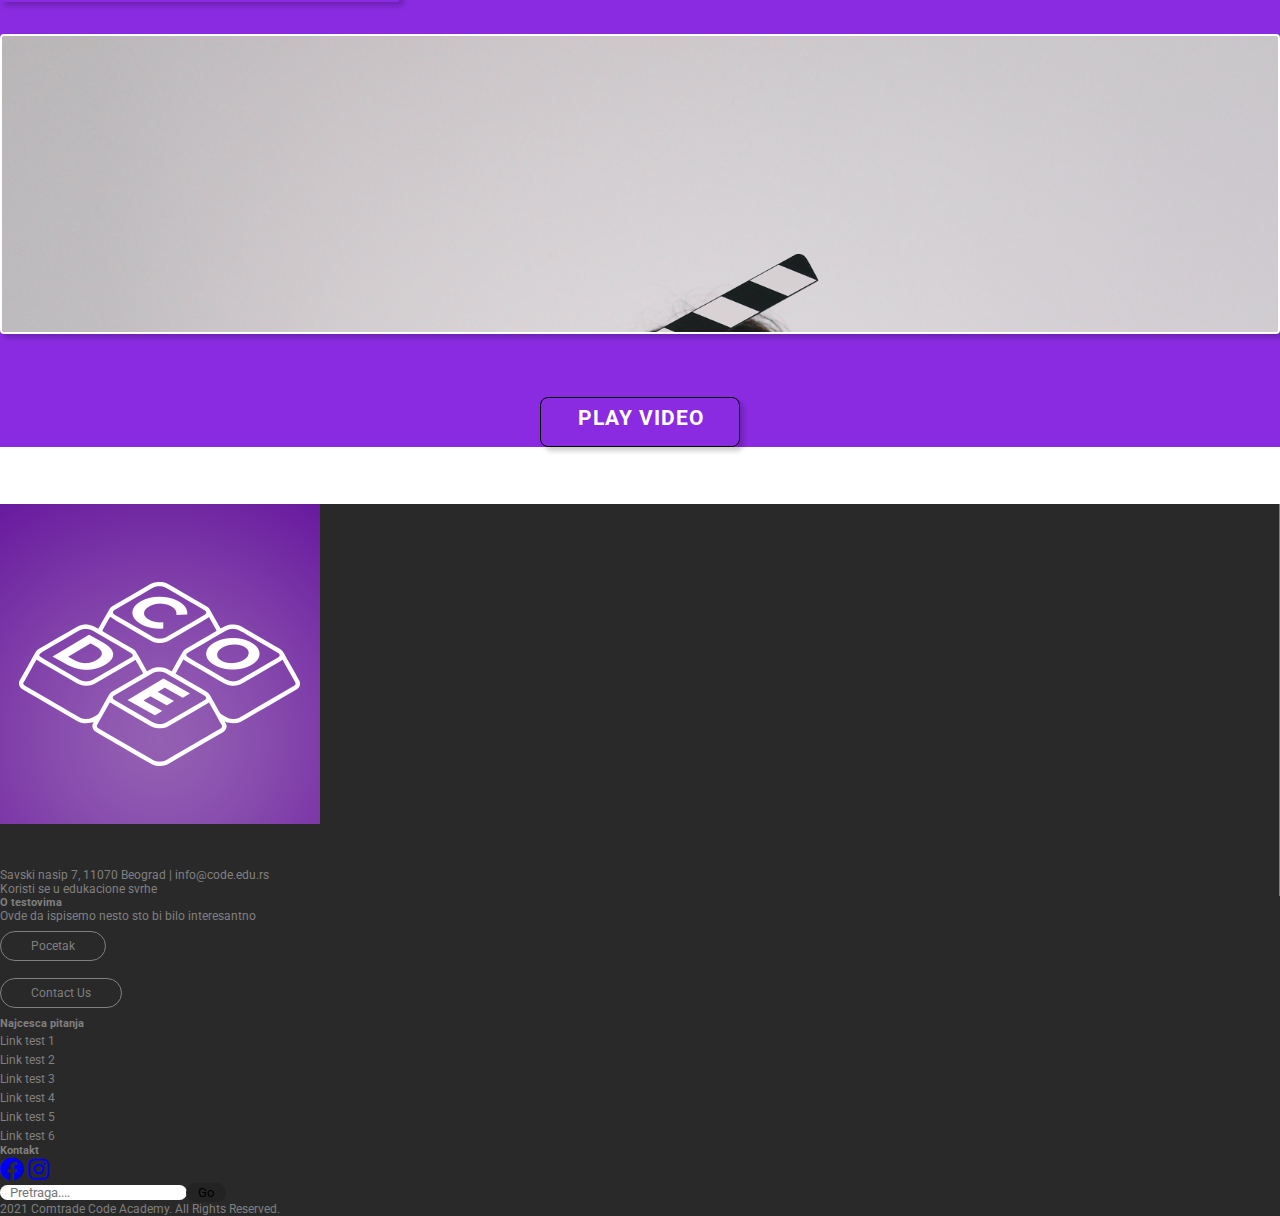
==== commit 9a311757: "Update forme i prepravljanje pocetne strane" ====
--- a/index.html
+++ b/index.html
@@ -54,6 +54,22 @@
     <div class="container-fluid separator"></div>
 
     <main>
+      <div class="section2">
+        <div class="container-fluid">
+          <div class="row">
+            <div class="col-12"></div>
+          </div>
+        </div>
+      </div>
+
+      <div class="welcome-btn">
+        <div class="welcome-btn-inner">
+          <h1>Dobrodosli na nas sajt</h1>
+          <p>Ovde mozete pogledati razne video klipove</p>
+          <p>Idite dole na sadrzaj</p>
+        </div>
+      </div>
+
       <div class="section1">
         <div class="container-fluid">
           <div class="row">
@@ -96,13 +112,6 @@
                 </div>
               </div>
             </div>
-          </div>
-        </div>
-      </div>
-      <div class="section2">
-        <div class="container-fluid">
-          <div class="row">
-            <div class="col-12"></div>
           </div>
         </div>
       </div>
--- a/style.css
+++ b/style.css
@@ -19,9 +19,9 @@
 }
 .navbar-container {
   position: fixed;
+  padding: 12px 0px;
   width: 100%;
   z-index: 20;
-  padding: 25px 0px;
   transition: all 0.3s ease;
   background-color: blueviolet;
   box-shadow: 0 1px 10px 5px rgba(0, 0, 0, 0.26);
@@ -29,7 +29,7 @@
 .navbar-container.sticky {
   /*Ova klasa ce da bude dodata naknadno preko JS*/
   background-color: #0b0b0c;
-  padding: 10px 0px;
+  padding: 5px 0px;
   box-shadow: 0px 3px 5px 0px rgba(0, 0, 0, 0.1);
   box-shadow: 0 1px 10px 5px rgba(0, 0, 0, 0.26);
 }
@@ -78,12 +78,32 @@
 /* MAIN SECTION */
 /* visina nav-bara, da bi main krenuo ispod */
 .separator {
-  height: 95px;
+  height: 65px;
+}
+.welcome-btn {
+  position: absolute;
+  left: 200px;
+  top: 250px;
+  border: 2px solid blueviolet;
+  border-radius: 5px;
+  background-color: rgba(138, 43, 226, 0.1);
+}
+.welcome-btn:hover {
+  cursor: pointer;
+  background-color: transparent;
+}
+.welcome-btn-inner {
+  padding: 20px;
+}
+.welcome-btn-inner h1 {
+  font-size: 3em;
+}
+.welcome-btn-inner p {
+  font-size: 1.5em;
 }
 .section1 {
   background-color: var(--color-primary);
 }
-
 .img-left-wrapper {
   position: relative;
   width: max-content;
@@ -151,7 +171,6 @@
 .button-container-2 button {
   width: 101%;
   height: 100%;
-
   font-weight: 300;
   font-size: 1.3rem;
   letter-spacing: 1px;
@@ -230,11 +249,12 @@
 
 /* SECTION 2 */
 .section2 {
-  height: 800px;
   background: url(images/leone-venter-VieM9BdZKFo-unsplash.jpg);
-  background-repeat: no-repeat;
+  height: 100vh;
   background-size: cover;
-}
+  background-attachment: fixed;
+}
+
 /*CONTACT FORM*/
 .razdvajac {
   height: 200px;
@@ -272,7 +292,7 @@
   display: flex;
 }
 .prekrivac {
-  z-index: 20;
+  z-index: 2;
   position: absolute;
   margin-left: 410px;
   display: flex;
@@ -341,6 +361,19 @@
 .fa-check-circle {
   color: green;
   display: none;
+}
+.uslovi-koriscenja-wrapper {
+  width: 90%;
+  display: flex;
+}
+.uslovi-koriscenja-wrapper p {
+  padding-top: 8px;
+}
+.uslovi-koriscenja-wrapper input[type=checkbox] {
+  height: 20px;
+  width: 20px;
+  cursor: pointer;
+  margin-right: 7px;
 }
 
 /*FOOTER*/
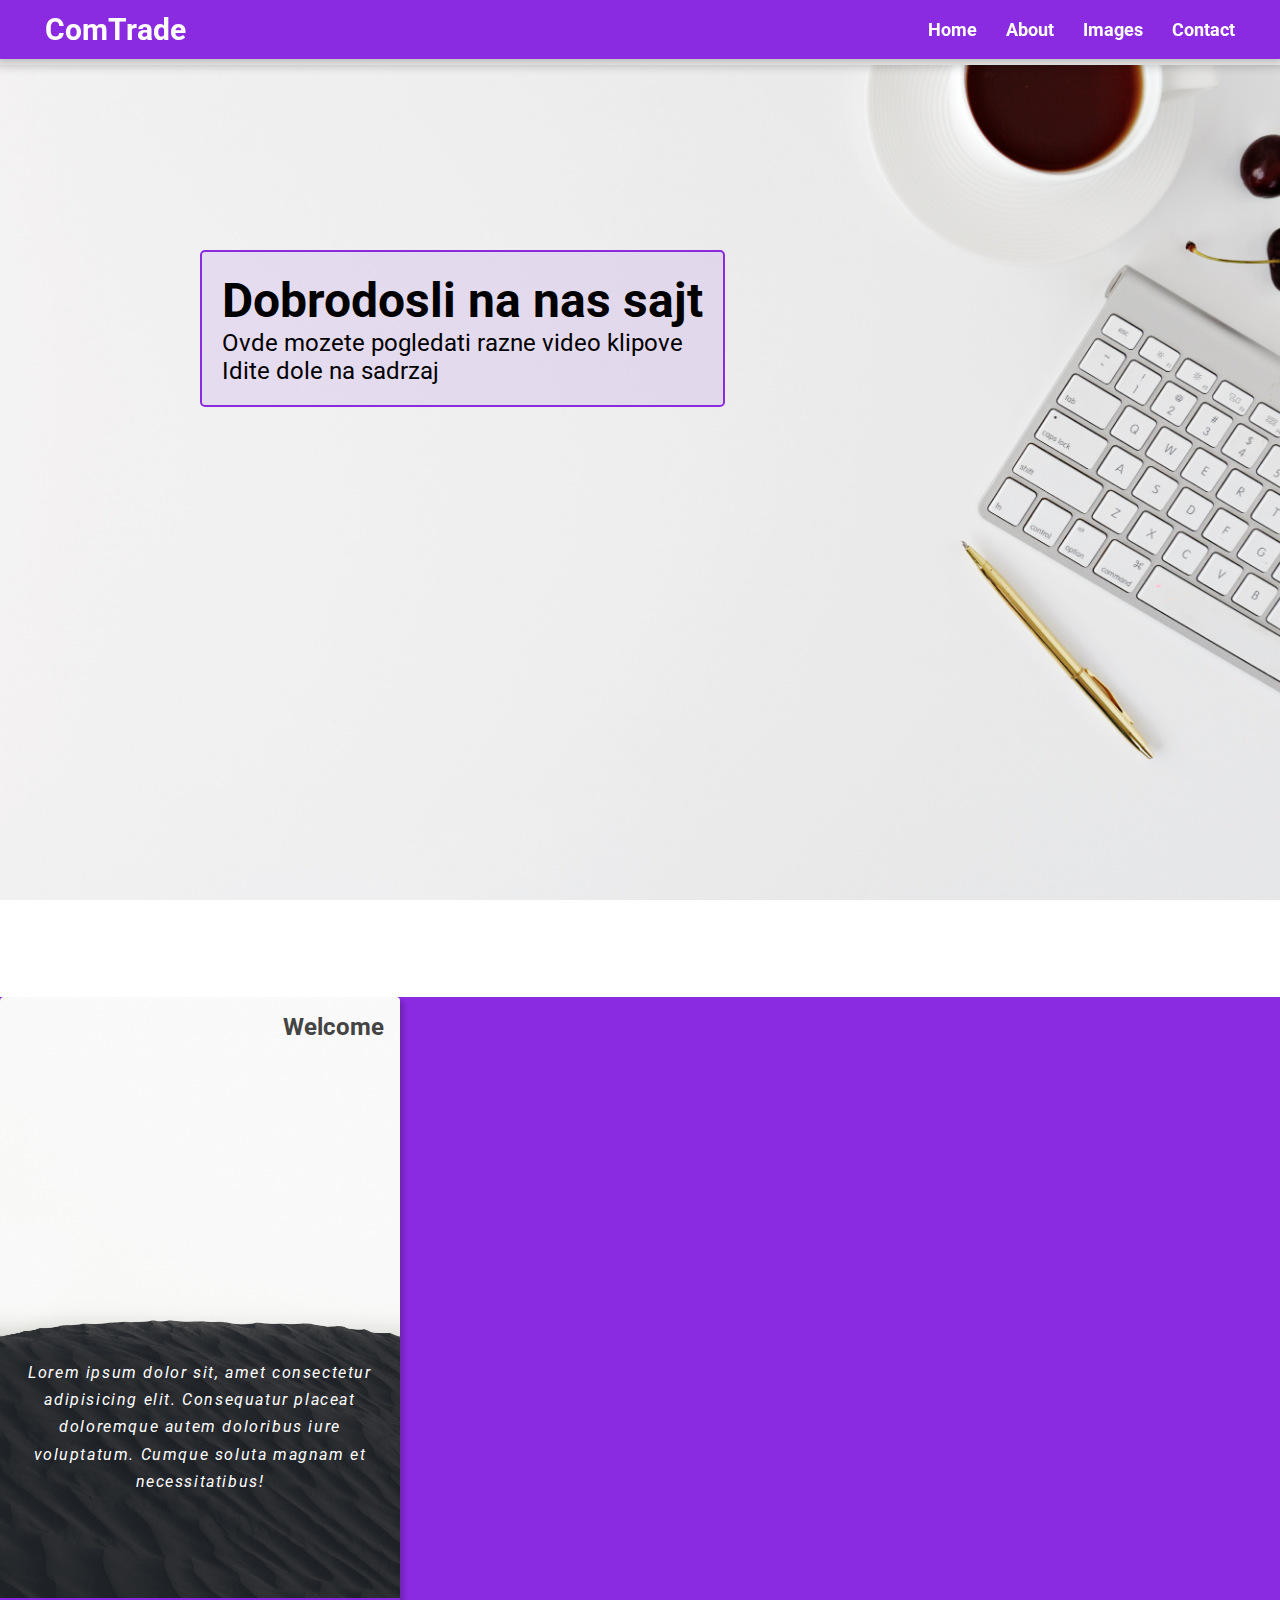
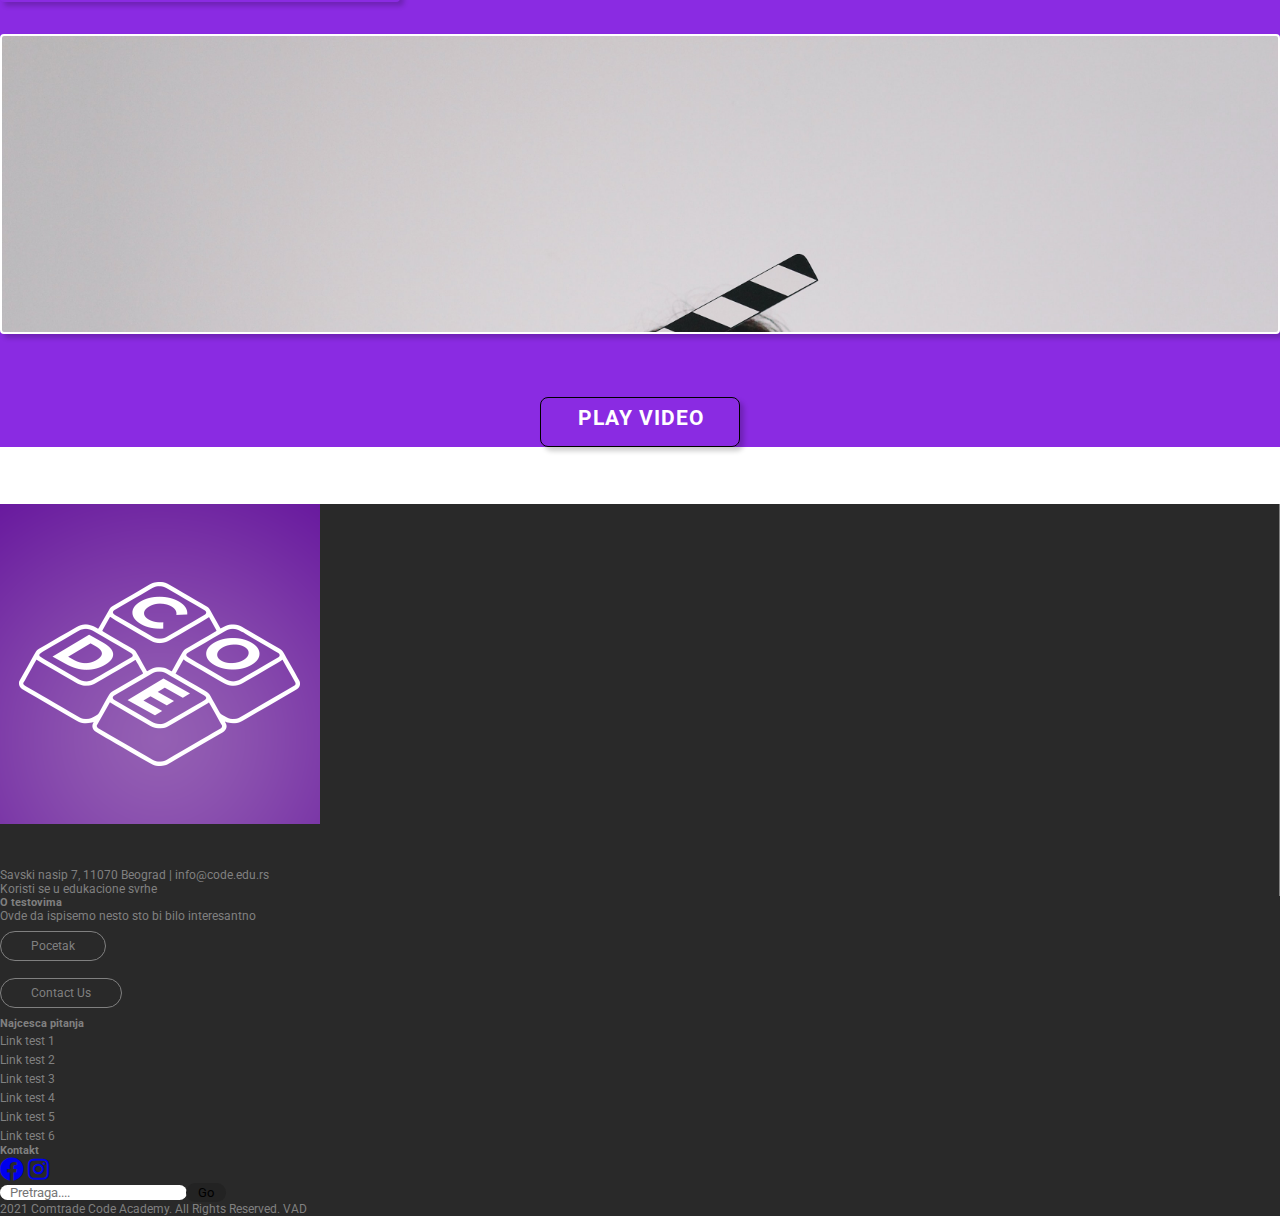
==== commit 71fcf9f5: "Samo moja proba, nista nisam dodavao znacajno" ====
--- a/index.html
+++ b/index.html
@@ -172,7 +172,7 @@
                   <input type="text" placeholder="Pretraga...." name="search" />
                   <input type="button" value="Go" />
                 </form>
-                <p>2021 Comtrade Code Academy. All Rights Reserved.</p>
+                <p>2021 Comtrade Code Academy. All Rights Reserved. VAD</p>
               </div>
             </div>
           </div>
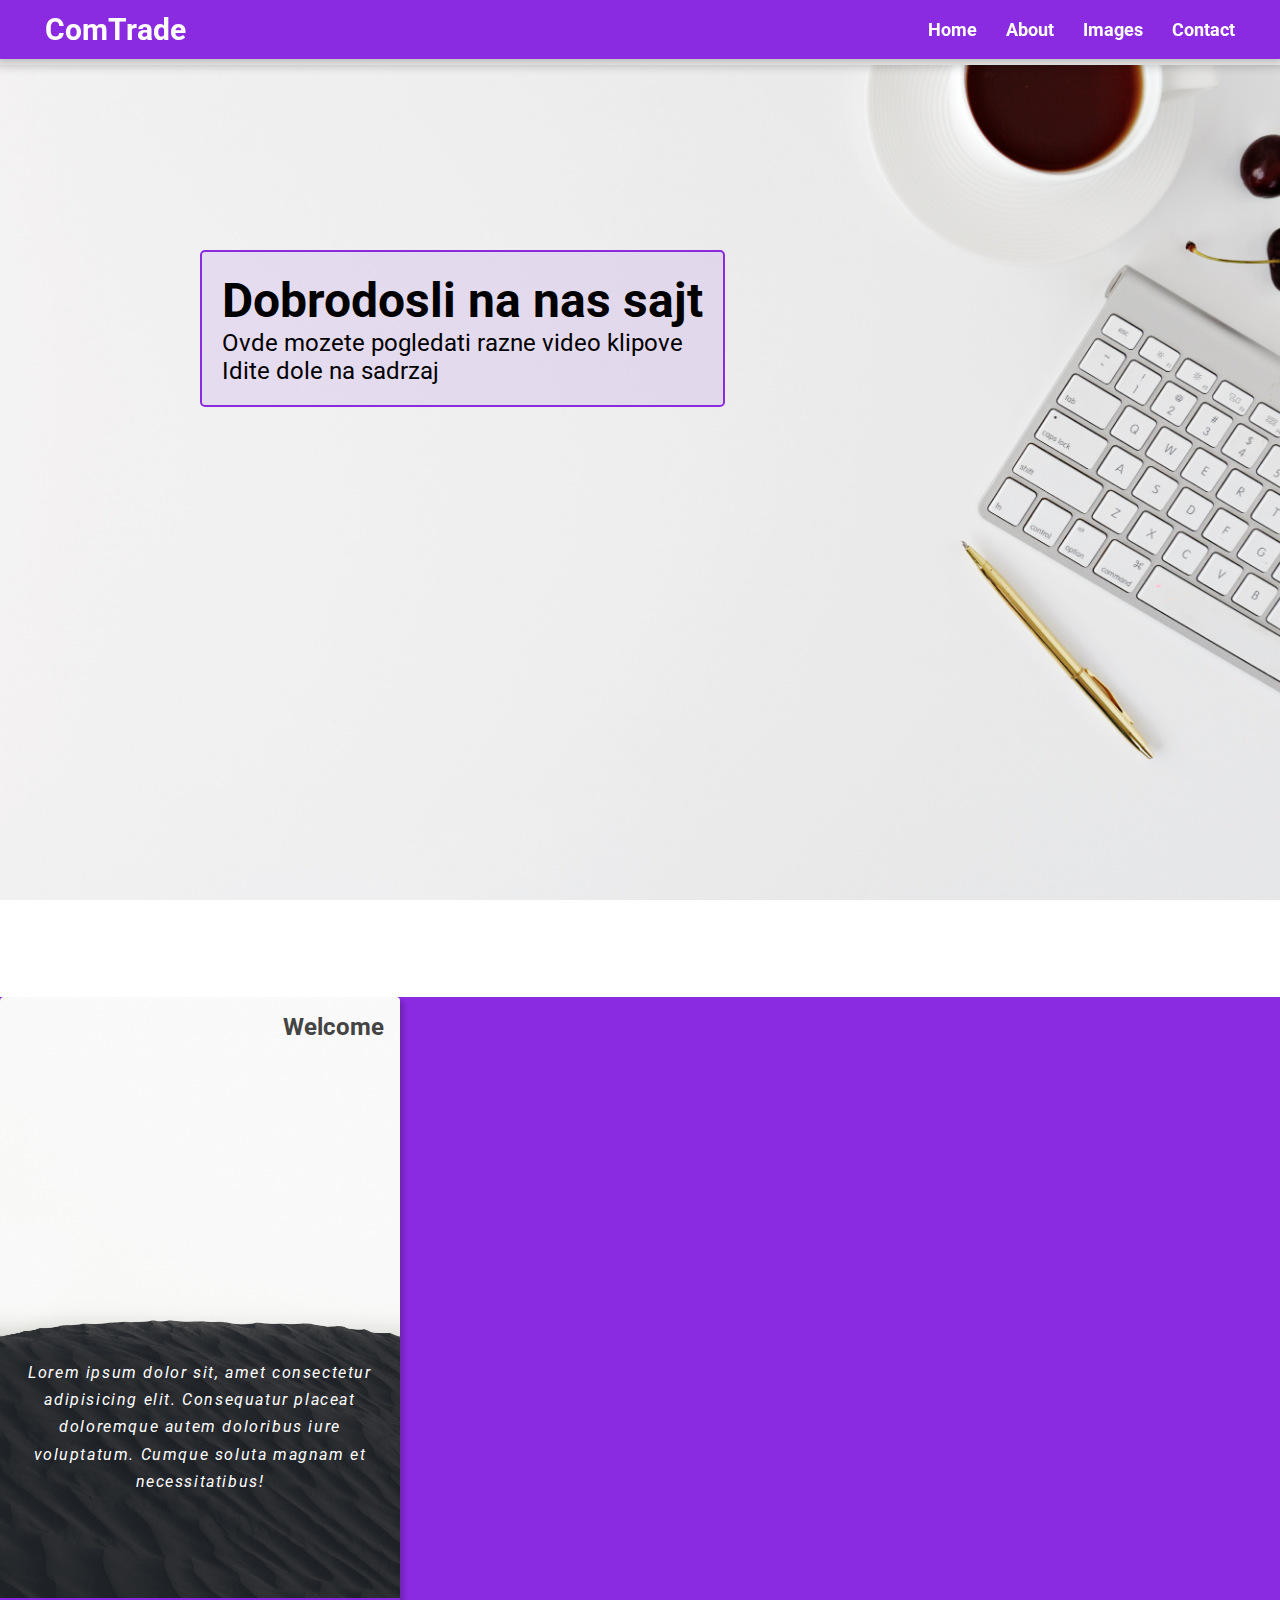
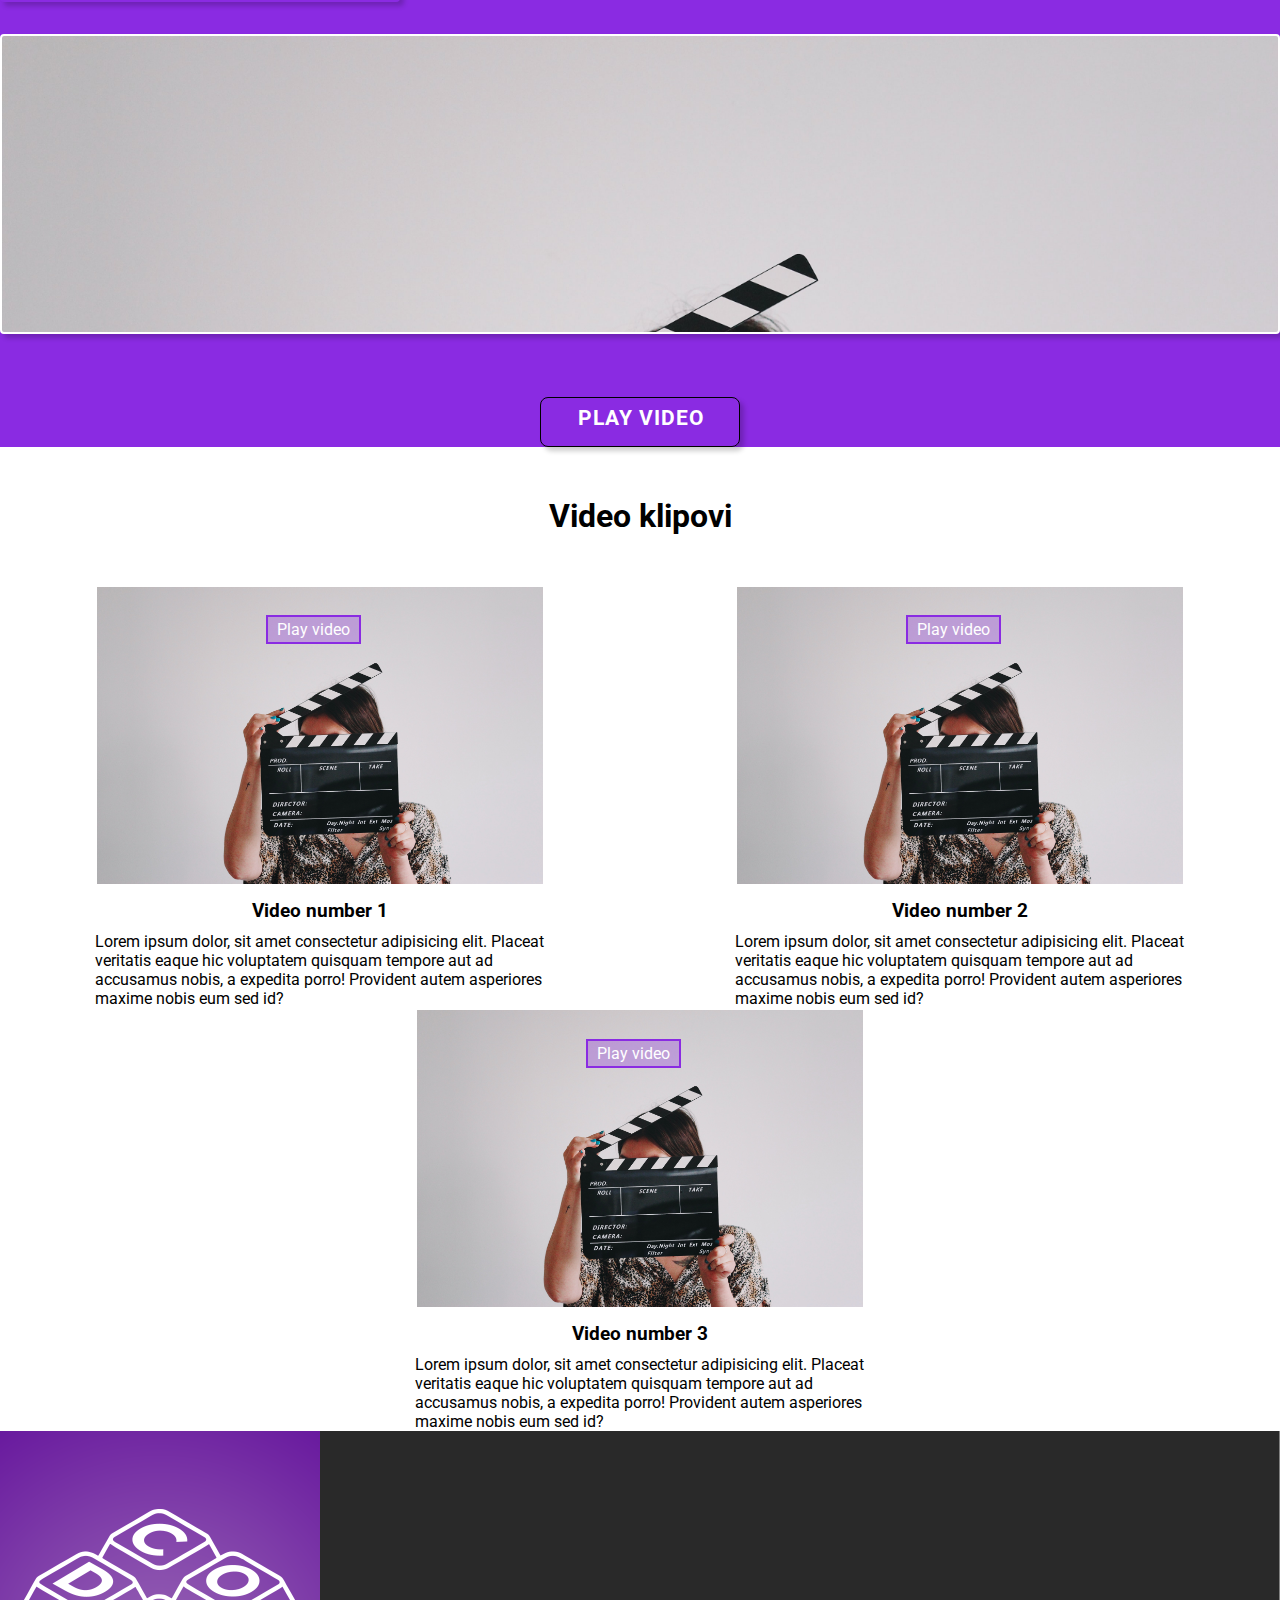
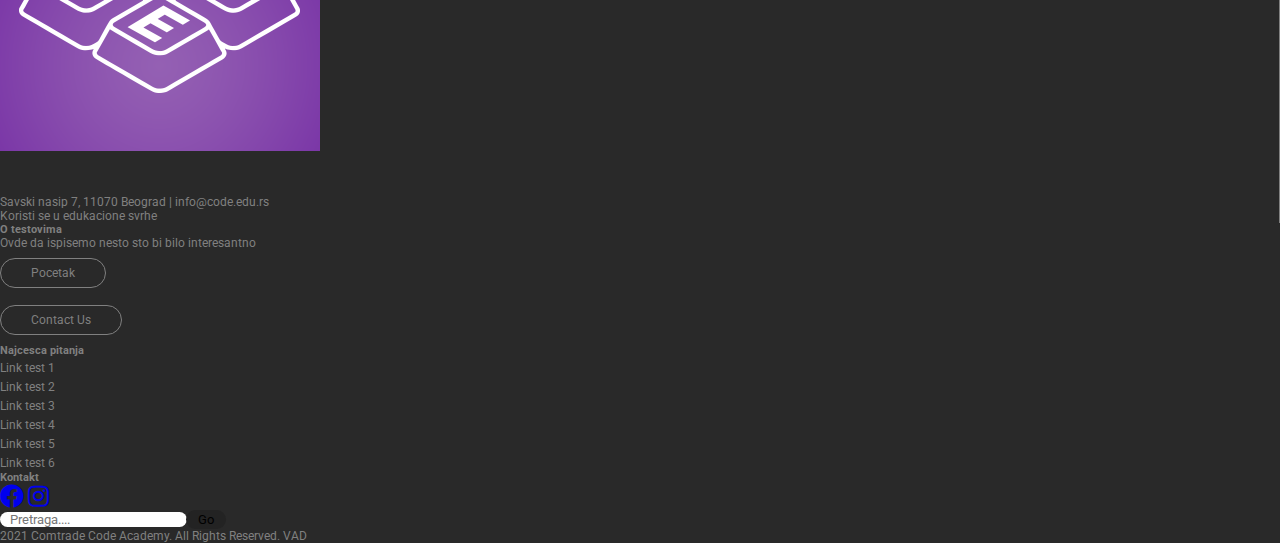
==== commit 4e10a21a: "Dodavanje prostora za video klipove" ====
--- a/index.html
+++ b/index.html
@@ -116,9 +116,62 @@
         </div>
       </div>
     </main>
-    <br />
-    <br />
-    <br />
+
+
+    <!--Prostor za video klipove-->
+    <div class="video-wrapper">
+      <h1>Video klipovi</h1>
+      <div class="video-windows">
+        <div>
+          <div>
+            <span class="play">Play video</span>
+            <img
+              src="images/jon-tyson-A-obUh61bKw-unsplash.jpg"
+              alt="video-img"
+            />
+          </div>
+          <h3>Video number 1</h3>
+          <p>
+            Lorem ipsum dolor, sit amet consectetur adipisicing elit. Placeat
+            veritatis eaque hic voluptatem quisquam tempore aut ad accusamus
+            nobis, a expedita porro! Provident autem asperiores maxime nobis eum
+            sed id?
+          </p>
+        </div>
+        <div>
+          <div>
+            <span class="play">Play video</span>
+            <img
+              src="images/jon-tyson-A-obUh61bKw-unsplash.jpg"
+              alt="video-img"
+            />
+          </div>
+          <h3>Video number 2</h3>
+          <p>
+            Lorem ipsum dolor, sit amet consectetur adipisicing elit. Placeat
+            veritatis eaque hic voluptatem quisquam tempore aut ad accusamus
+            nobis, a expedita porro! Provident autem asperiores maxime nobis eum
+            sed id?
+          </p>
+        </div>
+        <div>
+          <div>
+            <span class="play">Play video</span>
+            <img
+              src="images/jon-tyson-A-obUh61bKw-unsplash.jpg"
+              alt="video-img"
+            />
+          </div>
+          <h3>Video number 3</h3>
+          <p>
+            Lorem ipsum dolor, sit amet consectetur adipisicing elit. Placeat
+            veritatis eaque hic voluptatem quisquam tempore aut ad accusamus
+            nobis, a expedita porro! Provident autem asperiores maxime nobis eum
+            sed id?
+          </p>
+        </div>
+      </div>
+    </div>
 
     <!-- FOOTER -->
     <footer class="container-fluid bg-grey py-3 py-3 my-5">
--- a/style.css
+++ b/style.css
@@ -255,6 +255,47 @@
   background-attachment: fixed;
 }
 
+/*STRANICA ZA VIDEO KLIPOVE*/
+.video-wrapper h1 {
+  text-align: center;
+  margin: 50px 0px;
+}
+.video-windows {
+  display: flex;
+  justify-content: space-around;
+  flex-wrap: wrap;
+}
+.video-windows h3 {
+  text-align: center;
+  margin: 10px 0px;
+}
+.video-windows div {
+  width: 450px;
+  position: relative;
+  overflow: hidden;
+}
+.video-windows div img {
+  width: 100%;
+  border: 2px solid transparent;
+}
+.video-windows div img:hover {
+  border: 2px solid blueviolet;
+}
+.video-windows div .play {
+  position: absolute;
+  z-index: 10;
+  left: 38%;
+  top: 10%;
+  color: white;
+  padding: 3px 9px;
+  background-color: rgba(138, 43, 226, 0.3);
+  border: 2px solid blueviolet;
+}
+.video-windows div .play:hover {
+  background-color: blueviolet;
+  cursor: pointer;
+}
+
 /*CONTACT FORM*/
 .razdvajac {
   height: 200px;
